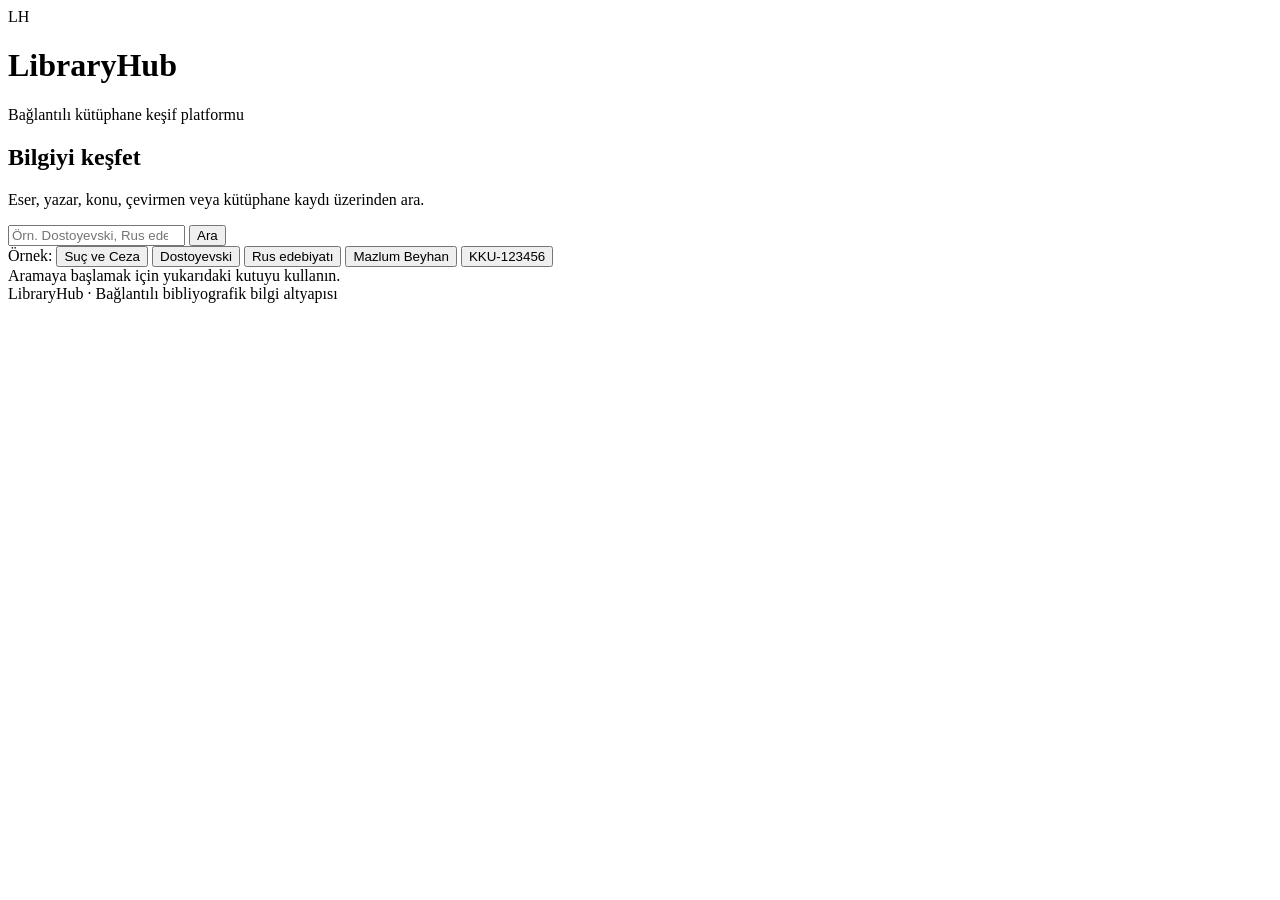
==== backend/app/static/index.html @ 67fc91e4 "Add initial LibraryHub web interface" ====
<!DOCTYPE html>
<html lang="tr">
<head>
    <meta charset="UTF-8">
    <meta name="viewport" content="width=device-width, initial-scale=1.0">
    <title>LibraryHub</title>
    <link rel="stylesheet" href="/static/style.css">
</head>

<body>

<header class="topbar">
    <div class="brand">
        <div class="logo">LH</div>

        <div>
            <h1>LibraryHub</h1>
            <p>Bağlantılı kütüphane keşif platformu</p>
        </div>
    </div>
</header>

<main>

    <section class="hero">
        <h2>Bilgiyi keşfet</h2>

        <p>
            Eser, yazar, konu, çevirmen veya kütüphane kaydı üzerinden ara.
        </p>

        <form id="search-form" class="search-box">
            <input
                id="search-input"
                type="search"
                placeholder="Örn. Dostoyevski, Rus edebiyatı, Mazlum Beyhan..."
                autocomplete="off"
                required
            >

            <button type="submit">Ara</button>
        </form>

        <div class="examples">
            Örnek:
            <button type="button" data-query="Suç ve Ceza">Suç ve Ceza</button>
            <button type="button" data-query="Dostoyevski">Dostoyevski</button>
            <button type="button" data-query="Rus edebiyatı">Rus edebiyatı</button>
            <button type="button" data-query="Mazlum Beyhan">Mazlum Beyhan</button>
            <button type="button" data-query="KKU-123456">KKU-123456</button>
        </div>
    </section>

    <section class="content">
        <div id="status" class="status">
            Aramaya başlamak için yukarıdaki kutuyu kullanın.
        </div>

        <div id="results" class="results"></div>
    </section>

</main>

<footer>
    LibraryHub · Bağlantılı bibliyografik bilgi altyapısı
</footer>

<script src="/static/app.js"></script>

</body>
</html>
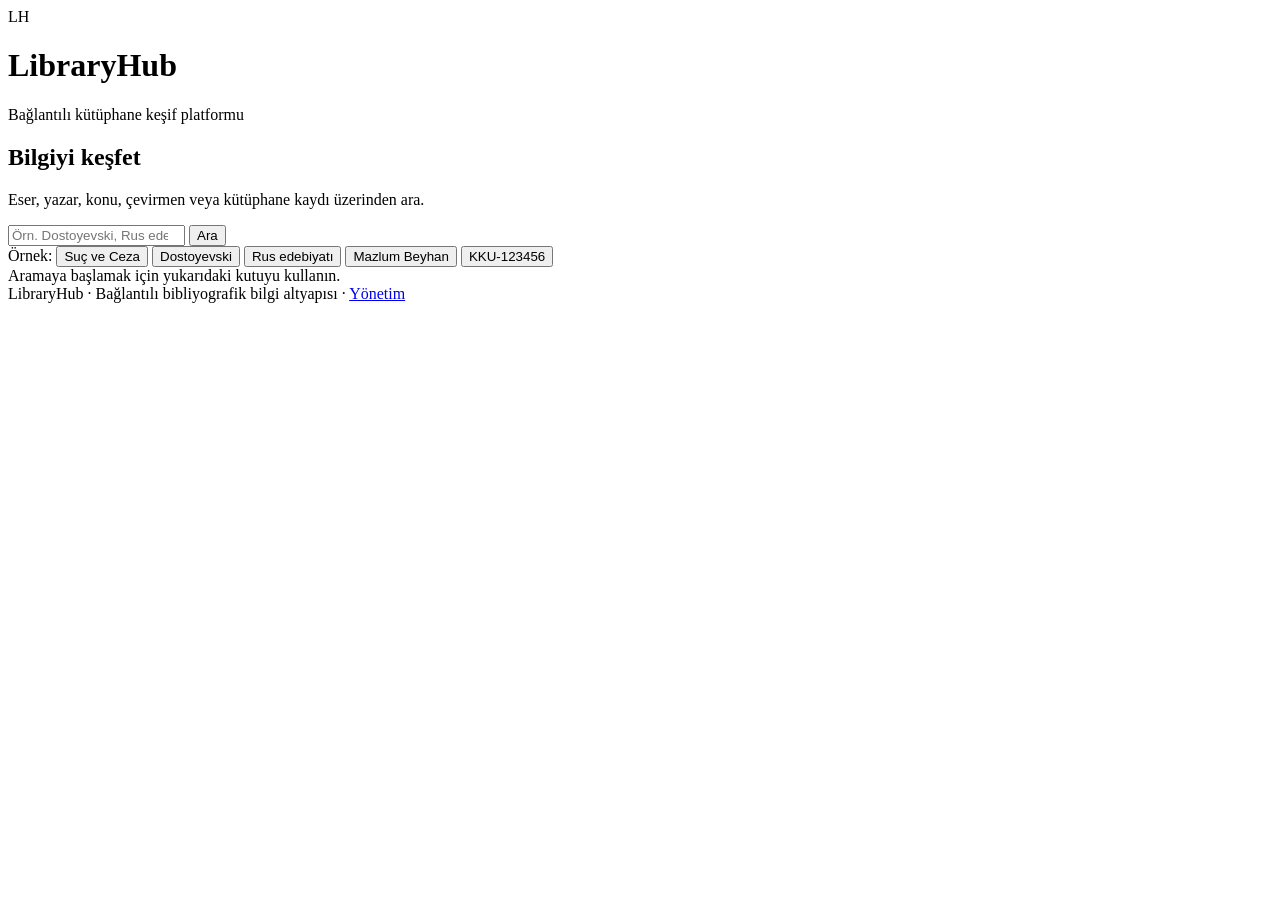
==== commit 09b7ddc3: "Add the curation panel A single page at /admin with three views: proposals, staff and institutions. " ====
--- a/backend/app/static/index.html
+++ b/backend/app/static/index.html
@@ -63,6 +63,7 @@
 
 <footer>
     LibraryHub · Bağlantılı bibliyografik bilgi altyapısı
+    · <a href="/admin">Yönetim</a>
 </footer>
 
 <script src="/static/app.js"></script>
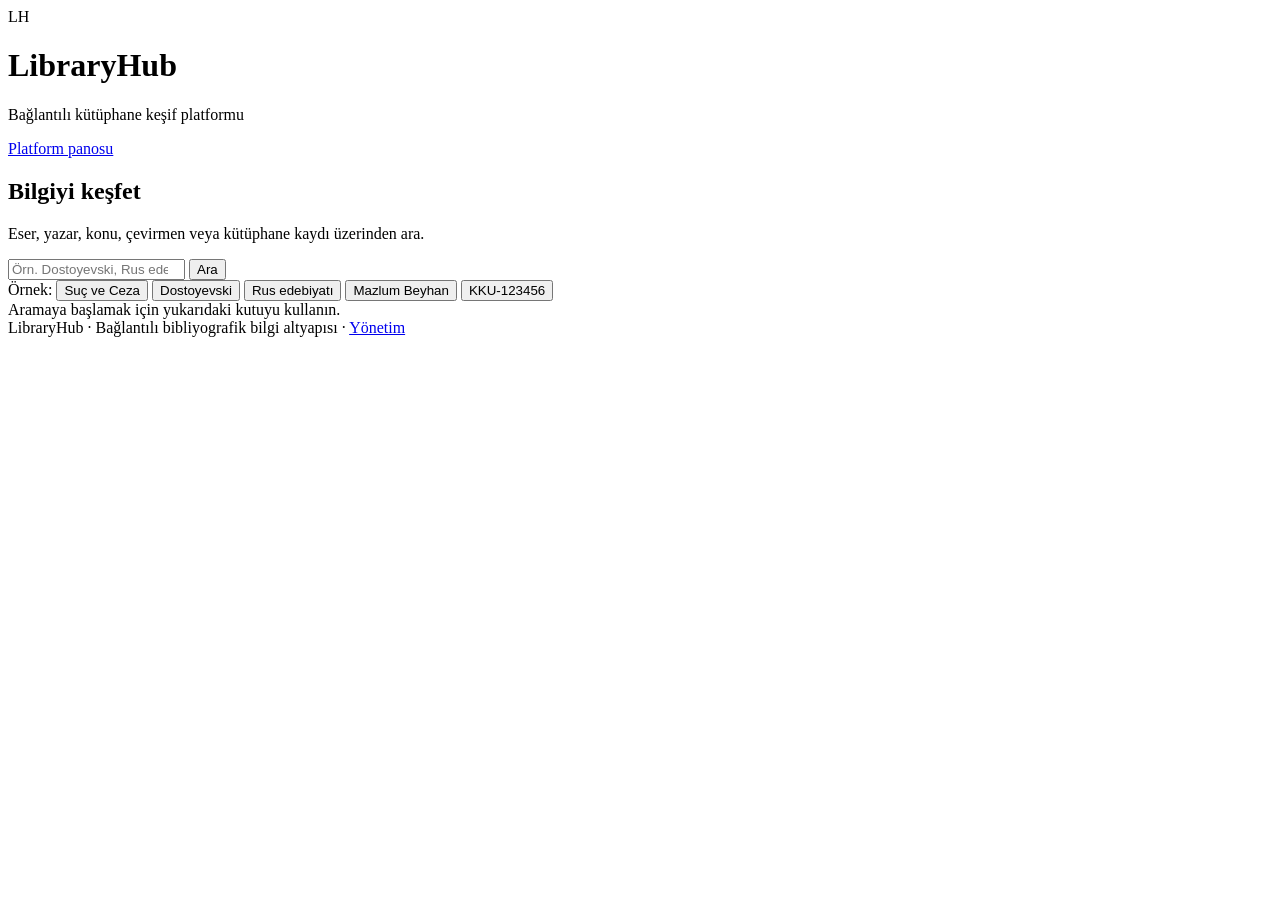
==== commit c1c56469: "Add assertion workflows, platform views, and scoped MARC idempotency" ====
--- a/backend/app/static/index.html
+++ b/backend/app/static/index.html
@@ -17,6 +17,8 @@
             <h1>LibraryHub</h1>
             <p>Bağlantılı kütüphane keşif platformu</p>
         </div>
+
+        <a class="platform-entry" href="/platforma">Platform panosu</a>
     </div>
 </header>
 
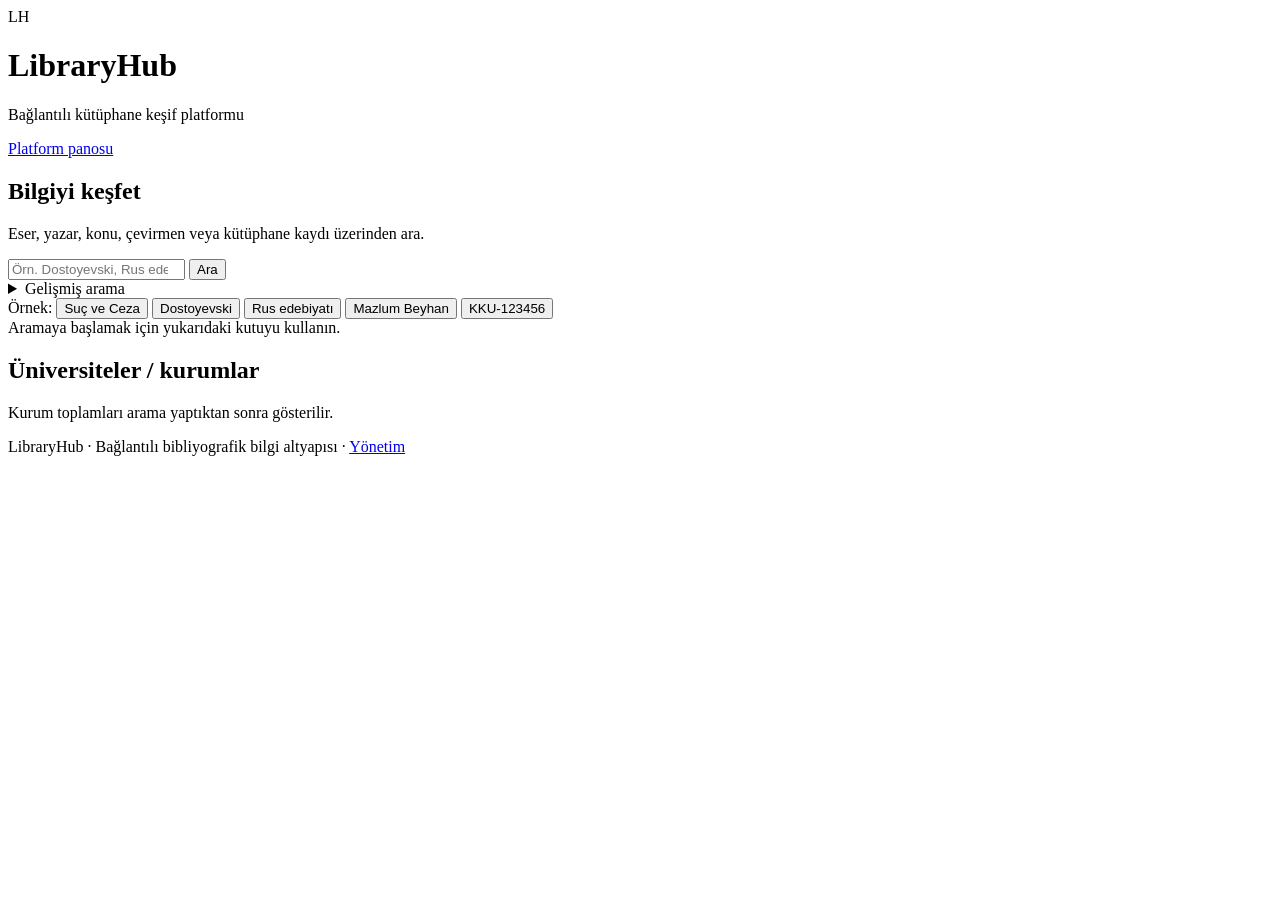
==== commit 4b929fc8: "Add institution filters and semantic catalog search Co-authored-by: Copilot <223556219+Copilot@users" ====
--- a/backend/app/static/index.html
+++ b/backend/app/static/index.html
@@ -43,6 +43,31 @@
             <button type="submit">Ara</button>
         </form>
 
+        <details class="advanced-search">
+                <summary>Gelişmiş arama</summary>
+                <div class="advanced-search-fields">
+                    <label for="search-mode">Arama yöntemi</label>
+                    <select id="search-mode">
+                        <option value="keyword">Anahtar kelime</option>
+                        <option value="semantic">Semantik (anlam benzerliği)</option>
+                    </select>
+                    <label for="search-field">Aranacak alan</label>
+                    <select id="search-field">
+                        <option value="all">Tüm alanlar</option>
+                        <option value="title">Eser adı</option>
+                        <option value="author">Yazar</option>
+                        <option value="publisher">Yayınevi</option>
+                        <option value="isbn">ISBN</option>
+                        <option value="issn">ISSN</option>
+                        <option value="doi">DOI</option>
+                        <option value="orcid">ORCID</option>
+                        <option value="university">Üniversite / kurum</option>
+                        <option value="inventory">Demirbaş / barkod</option>
+                    </select>
+                    <p>Seçilen alana göre aramak için yukarıdaki arama kutusuna terimi yazın.</p>
+                </div>
+            </details>
+
         <div class="examples">
             Örnek:
             <button type="button" data-query="Suç ve Ceza">Suç ve Ceza</button>
@@ -58,7 +83,13 @@
             Aramaya başlamak için yukarıdaki kutuyu kullanın.
         </div>
 
-        <div id="results" class="results"></div>
+        <div class="search-layout">
+            <div id="results" class="results"></div>
+            <aside id="institution-panel" class="institution-panel" aria-label="Üniversite ve kurumlara göre kayıtlar">
+                <h2>Üniversiteler / kurumlar</h2>
+                <p class="institution-hint">Kurum toplamları arama yaptıktan sonra gösterilir.</p>
+            </aside>
+        </div>
     </section>
 
 </main>
